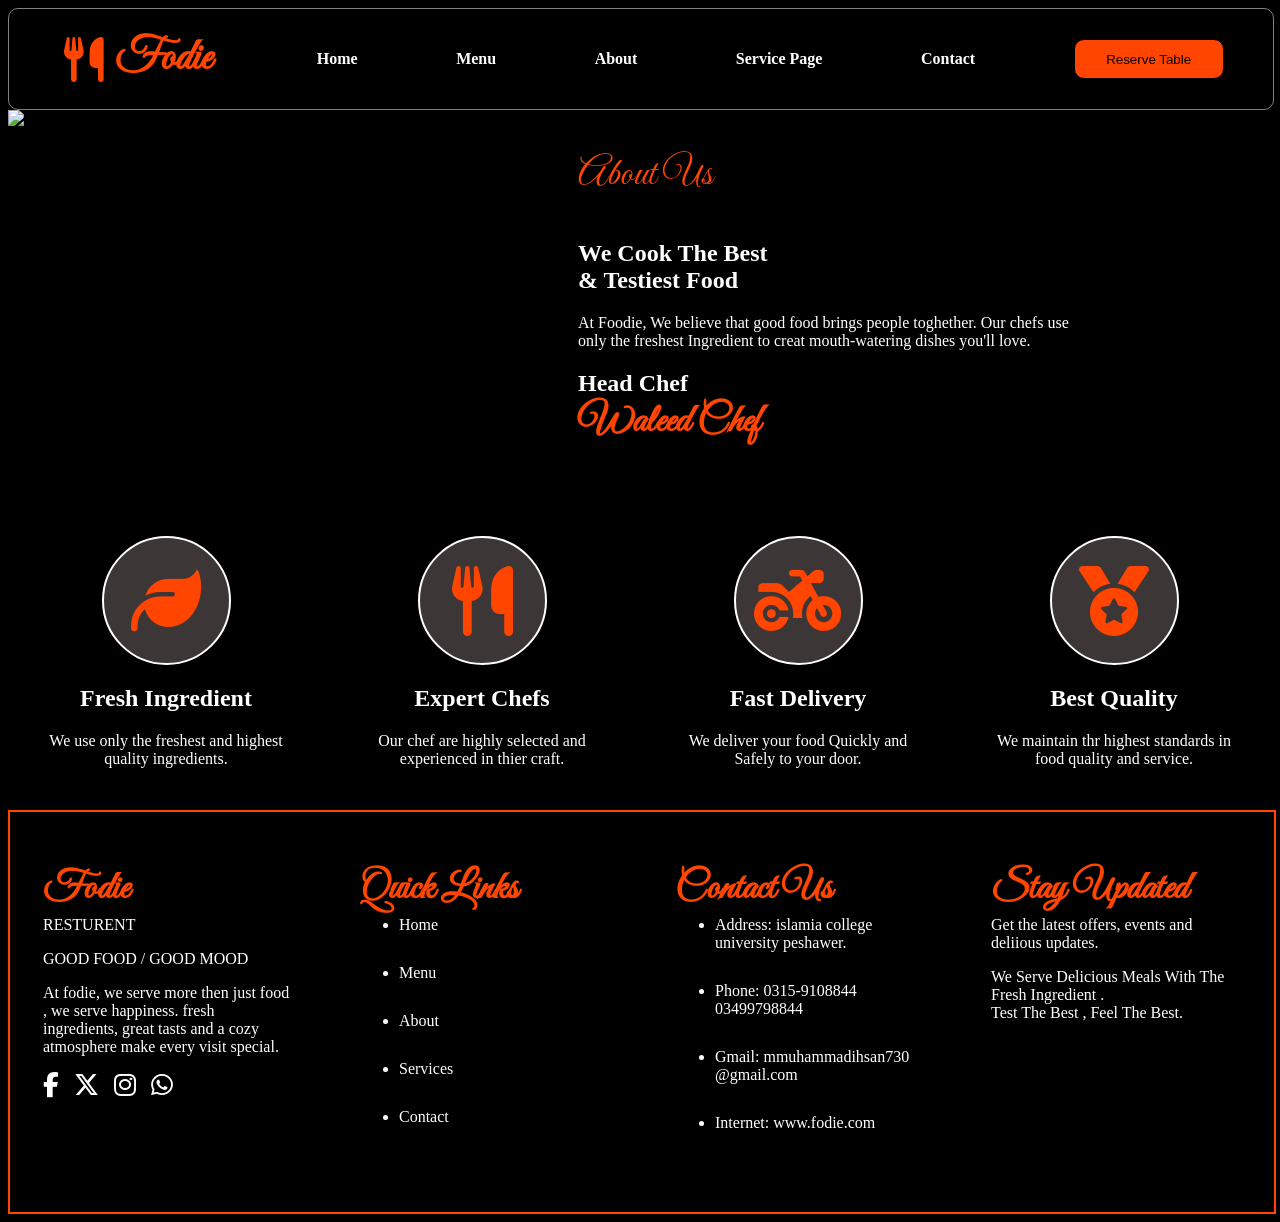
==== about.html @ 9bb31c4c "Add files via upload" ====
<!DOCTYPE html>
<html lang="en">
<head>
    <meta charset="UTF-8">
    <meta name="viewport" content="width=device-width, initial-scale=1.0">
    <title>about section</title>
    <link rel="stylesheet" href="style.css">
    <link rel="stylesheet" href="https://cdnjs.cloudflare.com/ajax/libs/font-awesome/6.5.2/css/all.min.css">
    <link href="https://fonts.googleapis.com/css2?family=Great+Vibes&display=swap" rel="stylesheet">
</head>
<body>
    <header>
        <div class="navbar1">

            <div class="logo1">
                <i class="fa-solid fa-utensils"></i>
                Fodie
            </div>
            <a href="index.html">Home</a>
            <a href="menu.html">Menu</a>
            <a href="about.html">About</a>
            <a href="service page.html">Service Page</a>
            <a href="contact.html">Contact</a>
            <button>Reserve Table</button>
        </div>

    </header>
    <main>
        <!--about section-->
        <article>
            <div class="about1">
                <div class="image2div forsame">
                    <img class="hummanimage" src="images/WhatsApp Image 2026-08-25 at 11.28.51 PM.jpeg"
                        alt="hummanimage">
                </div>
                <div class="aboutus forsame">
                    <p class="aboutp1">About Us</p>
                    <h1>We Cook The Best <br> & Testiest Food</h1>
                    <p class="aboutp2">At Foodie, We believe that good food brings people toghether.
                        Our chefs use only the freshest Ingredient to creat mouth-watering dishes you'll love.
                    </p>
                    <h1>Head Chef <br> <span class="alex">Waleed Chef</span></h1>
                </div>
            </div>
        </article>
        <section>
            <div class="section3">
                <div class="aboutfooter">

                    <div class="footerdiv1 footersame">
                        <div class="inerdiv1 inersame">
                            <i class="fa-solid fa-leaf"></i>
                        </div>
                        <div class="inerdiv2 inersame">
                            <h2>Fresh Ingredient</h2>
                            <p>We use only the freshest and highest quality ingredients.</p>
                        </div>

                    </div>
                    <div class="footerdiv2 footersame">
                        <div class="inerdiv1 inersame">
                            <i class="fa-solid fa-utensils"></i>
                        </div>
                        <div class="inerdiv2 inersame">
                            <h2>Expert Chefs</h2>
                            <p>Our chef are highly selected and experienced in thier craft.</p>
                        </div>
                    </div>


                    <div class="footerdiv3 footersame">
                        <div class="inerdiv1 inersame">
                            <i class="fa-solid fa-motorcycle"></i>
                        </div>
                        <div class="inerdiv2 inersame">
                            <h2>Fast Delivery</h2>
                            <p>We deliver your food Quickly and Safely to your door.</p>
                        </div>
                    </div>
                    <div class="footerdiv4 footersame">
                        <div class="inerdiv1 inersame">
                            <i class="fa-solid fa-medal"></i>
                        </div>
                        <div class="inerdiv2 inersame">
                            <h2>Best Quality</h2>
                            <p>We maintain thr highest standards in food quality and service.</p>
                        </div>
                    </div>
                </div>
            </div>
        </section>

    </main>

<footer>
        <div class="footerbig1">
            <div class="footeriner1 footerinersame">
                <h1 class="footerlogo samestyle">Fodie </h1>
                <p>RESTURENT</p>
                <p>GOOD FOOD / GOOD MOOD</p>
                <p>At fodie, we serve more then just food ,
                     we serve happiness. fresh ingredients, 
                     great tasts and a cozy atmosphere
                     make every visit special.</p>
                      <div class="social-icons">
                        <a href="facebook"><i class="fa-brands fa-facebook-f"></i></a>
                        <a href="twitter"><i class="fa-brands fa-x-twitter"></i></a>
                        <a href="instagram"><i class="fa-brands fa-instagram"></i></a>
                        <a href="whatsapp"><i class="fa-brands fa-whatsapp"></i></a>
                    </div>
            </div>
             <div class="footeriner2 footerinersame">
                <h1 class="quicklinktext samestyle">Quick Links</h1>
                
                <ul class="footerlist1 footersamelist">
                    <li>Home</li>
                    <li>Menu</li>
                    <li>About</li>
                    <li>Services</li>
                    <li>Contact</li>
                </ul>

             </div>
              <div class="footeriner3 footerinersame">
                <h1 class="footercontacttext samestyle">Contact Us</h1>
                <ul class="footerlist2 footersamelist">
                <li> Address: islamia college university peshawer.</li>
                <li> Phone: 0315-9108844 <br> 03499798844</li>
                <li>Gmail: mmuhammadihsan730 <br>@gmail.com</li>
                <li> Internet: www.fodie.com</li>
               </ul>
              </div>
               <div class="footeriner4 footerinersame">
                <h1 class="footerupdate samestyle">Stay Updated</h1>
                <p>Get the latest offers, events and deliious updates.</p>
                <p>We Serve Delicious Meals With The Fresh Ingredient . <br> Test The Best , Feel The Best.</p>
               </div>
        </div>
    </footer>


</body>
</html>
---- style.css ----
body{
    background-color: black;
}
.navbar1{
    width: 100%;
    height: 100px;
    background-color: black;
    color: white;
    font-weight: bold;
    border: 1px solid gray;
    display: flex;
    align-items: center;
    justify-content: space-around;
    border-radius: 10px;
    position: sticky;
    top: 0px;
    z-index: 100;
}
a {
text-decoration: none;
border-radius: 5px;
color: white;
transition: transform 1s ease, box-shadow 0.3s ease;

}
a:hover{
    color: black;
    background-color: orangered;
     transform: translateY(-25);
    box-shadow: 0 15px 30px 3px white;
    cursor: pointer;
}

a:active{
    color: red;
    background-color: black;
}

.logo1{
    font-family: "Great Vibes", cursive;
    font-size: 40px;
    color: orangered;
    width: 160px;
    height: 60px;
    font-weight: bold;
    border-radius: 5px;
    display: flex;
    align-items: center;
    justify-content: center; 
    justify-content: space-around; 
    font-size: 45px;
    transition: transform 1s ease, box-shadow 0.3s ease;
}
.logo1:hover{
    background-color: blueviolet;
    color: orangered;
     transform: translateY(-25);
    box-shadow: 0 15px 30px 3px white;
    cursor: pointer;
}

button{
    color: black;
    background-color: orangered;
    width: 150px;
    height: 40px;
    border-radius: 10px;
    border: 1px solid black;
    transition: transform 1s ease, box-shadow 0.3s ease;
}
button:hover{
    background-color: blueviolet;
    color: orangered;
    transform: translateY(-25);
    box-shadow: 0 15px 30px 3px white;
    cursor: pointer;
}
button:active{
    color: black;
    background-color: orangered;
}
.welcomefoodie{
    font-family: "Great Vibes", cursive;
    font-size: 40px;
    color: orangered;
}

/* =========================
   TABLET
========================= */

@media (max-width: 900px) {

    .navbar1 {
        height: auto;
        min-height: 100px;
        padding: 15px;
        flex-wrap: wrap;
        gap: 15px;
    }

    .logo1 {
        font-size: 38px;
        width: 140px;
        height: 50px;
    }

    a {
        padding: 8px 10px;
    }

    button {
        width: 130px;
        height: 40px;
    }
}


/* =========================
   MOBILE
========================= */

@media (max-width: 600px) {

    .navbar1 {
        height: auto;
        
        padding: 20px 10px;
        display: flex;
        flex-wrap: wrap;
        gap: 10px;
        justify-content: center;
    }

    .logo1 {
        width: auto;
        height: 55px;
        font-size: 40px;
        
    }

    .navbar1 a {
        width: 28%;
        text-align: center;
        padding: 8px 2px;
        font-size: 14px;
    }

    button {
        width: 180px;
        height: 42px;
        margin-top: 5px;
    }
}













/* section 22222222222222222222222222222222222222 */

.mainpage{
    width: 100%;
    height: 500px;
    background-color: black;
    color: white;
    border-radius: 5px;
    border: 2px solid orangered;
    display: flex;
    align-items: center;
    justify-content: space-between;
}
.maindiv1{
    position: relative;
    left: 100px;
}
.image1{
    width: 600px;
    height: 480px;
    box-sizing: 15px;
}
.mood{
font-family: "Great Vibes", cursive;
    font-size: 40px;
    color: orangered;
}

.social-icons{
    display: flex;
    gap: 15px;
    margin-top: 10px;
}

.social-icons a{
    font-size: 25px;
    color: white;
    text-decoration: none;
}

.social-icons a:hover{
    color: orangered;
    background-color: transparent;
}

/* Tablet - 768px to 1024px */
@media (max-width: 1024px) {
    .mainpage{
        height: auto;
        padding: 40px 20px;
        flex-direction: column;
        text-align: center;
    }
    .maindiv1{
        left: 0;
        margin-bottom: 30px;
    }
    .image1{
        width: 100%px;
        height: auto;
    }
    .social-icons{
        justify-content: center;
    }
}

@media (max-width: 768px) {
    .mainpage{
        padding: 30px 15px;
    }
    .image1div{
        order: -1;
    }
    /*.maindiv1{
        order: 2;
    }
    h1{
        font-size: 28px;
    }*/
    .mood{
        font-size: 30px;
    }
    .image1{
        width: 100%;
        height: auto;
        max-width: 350px;
    }
    button{
        width: 100%;
        padding: 12px;
    }
}
















/* MENU SECTION*/

.section2{
    width: 100%;
    height: auto;
    background-color: white;
    color: black;
}

.sec2p1{
    font-family: "Great Vibes", cursive;
    font-size: 40px;
    color: orangered;
    text-align: center;
}

.sec2h1{
    line-height: 1;
    color: black;
    text-align: center;
}

.sec2bigdiv{
    width: 100%;
    height: auto;
    display: flex;
    flex-direction: wrap;
    justify-content: center;
    align-items: center;
    justify-content: space-around;


}

.food{
    width: 240px;
    height: 300px;
    border-radius: 10px;
    border: 1px solid black;
    box-shadow: 0 0 15px 2px black;
    transition: transform 1s ease, box-shadow 0.3s ease;

}
.food:hover,
.food:active{
    transform: translateY(-25);
    box-shadow: 0 15px 30px 3px black;
    cursor: pointer;
}
.forallimage{
    width: 240px;
    height: 150px;
    border-radius: 10px;
}
.textdiv{
    text-align: center;
   font-family:'Segoe UI', Tahoma, Geneva, Verdana, sans-serif;
    font-size: 15px;
}
.price{
    color: orangered;
}





/* Tablet: 768px aur us se neechay */
@media (max-width: 768px) {
    .section2{
        height: auto;
        padding: 30px 0;
    }

    .sec2bigdiv{
        flex-wrap: wrap;
        height: auto;
        gap: 20px;
    }

    .food{
        width: 45%;
        height: auto;
        min-height: 280px;
    }

    .forallimage{
        width: 100%;
        height: 140px;
    }
}

/* Mobile: 480px aur us se neechay */
@media (max-width: 480px) {
    .sec2p1{
        font-size: 30px;
    }

    .sec2bigdiv{
        flex-direction: wrap;
       justify-content: space-around;
    }

    .food{
        width: 45%;
        height: auto;
        min-height: 220px;
    }

    .forallimage{
        width: 100%;
        height: 100px;
    }
    .textdiv h3{
        font-size: 14px;
    }
    .textdiv p{
        font-size: 12px;
    }
    .price{
        font-size: 12px;
    }
}












/* about section article*/

.about1{
    width: 100%;
    height: 400px;
    background-color: black;
    display: flex;
    border-radius: 10px;
    gap: 70px;
}
.forsame{
    width: 500px;
    height: 400px;
    border: 1px solid  white;
    border: 5px;
}
.hummanimage{
    width: 500px;
    height: 400px;
    border: 5px;
}
.aboutus{
    color: white;
}
.aboutp1{
   font-family: "Great Vibes", cursive;
    font-size: 40px;
    color: orangered;
}
.alex{
    font-family: "Great Vibes", cursive;
    font-size: 40px;
    color: orangered;
}





/* Tablet - 768px tak */
@media (max-width: 768px) {
    .about1{
        flex-direction: column;
        height: auto;
        gap: 20px;
        padding: 20px;
    }
    .forsame{
        width: 100%;
        height: auto;
    }
    .hummanimage{
        width: 100%;
        height: 300px;
        object-fit: contain;
    }
    .aboutp1, .alex{
        font-size: 32px;
    }
}

/* Mobile - 480px tak */
@media (max-width: 480px) {
    .about1{
        padding: 15px;
        border-radius: 0;
    }
    .hummanimage{
        height: 270px;
        width: 100%;
    }
    .aboutus h1{
        font-size: 22px;
    }
    .aboutp1, .alex{
        font-size: 26px;
    }
    .aboutp2{
        font-size: 14px;
    }
}





.section3{
    background-color: black;
    width: 100%;
    height: 100%;
}
.aboutfooter{
    width: 100%;
    height: 300px;
    background-color: black;
    border-radius: 5px;
    color: white;
    display: flex;
    justify-content: center;
    align-items: center;
    justify-content: space-around;
}
.footersame{
    width: 250px;
    height: 250px;
    text-align: center;
    display: flex;
    flex-direction: column;
    justify-content: center;
    align-items: center;
}


.inerdiv1{
    border-radius: 50%;
    border: 2px solid white;
    display: flex;
    justify-content: center;
    background-color: rgb(61, 54, 54);
    align-items: center;
    width: 125px;
    height: 125px;
}
.inerdiv1 i{
    font-size: 70px;
    color: white;
    color: orangered;
}

@media (max-width: 768px){
    .aboutfooter{
        width: 100%;
        height: auto;
        flex-wrap: wrap;
    }
}

@media (max-width: 480px){
    .footersame{
        width: 170px;
        height: auto;
        flex-direction: row;
        flex-wrap: wrap;
    }
    .inerdiv1{
        width: 90px;
        height: 90px;

    }
    .inerdiv1 i {
        font-size: 35px;
    }
}







/* SERVICE PAGE SECTION*/
.servicearticle{
    width: 100%;
    height: auto;
    background-color: black;
}
.servicep1{
    text-align: center;
    font-family: "Great Vibes", cursive;
    font-size: 40px;
    color: orangered;
    
}
.serviceh1{
    text-align: center;
    color: white;
    
}


.servicediv1{
    width: 100%;
    height: 400px;
    display: flex;
    justify-content: center;
    align-items: center;
    justify-content: space-around;
    /*transition: transform 1s ease, box-shadow 0.3s ease;*/    
}


.servicesame{
    width: 200px;
    height: 300px;
    border: 1px solid rgb(99, 82, 51);
    background-color: rgba(71, 65, 65, 0.735);
    color: white;
    text-align: center;
    border-radius: 5px;
    display: flex;
    flex-direction: column;
    justify-content: center;
    align-items: center;
    justify-content: space-around;
}

.forsameicon i{
     font-size: 70px;
     color: orangered;
}
.forsametext{
    font-family: 'Segoe UI', Tahoma, Geneva, Verdana, sans-serif;
}

/* ===== Tablet (max 1024px) ===== */
@media (max-width: 1024px) {
    .servicediv1 {
        height: auto;
        display: grid;
        grid-template-columns: repeat(2, 1fr);
        gap: 30px 25px;
        padding: 30px 30px 50px;
        justify-items: center;
        align-items: stretch;
    }

    .servicesame {
        width: 100%;
        max-width: 320px;
        height: auto;
        min-height: 260px;
        padding: 25px 15px;
        gap: 15px;
    }

    .serviceh1 {
        font-size: 30px;
    }

    .forsameicon i {
        font-size: 60px;
    }
}

/* ===== Mobile (max 600px) ===== */
@media (max-width: 600px) {
    .servicep1 {
        font-size: 30px;
    }

    .serviceh1 {
        font-size: 20px;
        padding: 0 10px;
    }

    .servicediv1 {
        grid-template-columns: repeat(2, 1fr);
        gap: 15px 10px;
        padding: 20px 10px 40px;
    }

    .servicesame {
        max-width: 100%;
        min-height: 210px;
        padding: 18px 8px;
        gap: 10px;
    }

    .forsameicon i {
        font-size: 40px;
    }

    .forsametext h2 {
        font-size: 16px;
        margin: 0 0 6px;
    }

    .forsametext p {
        font-size: 12px;
        line-height: 1.4;
        margin: 0;
    }
}














/*
CONTACT SECTION
*/
.contactusp1{
    text-align: center;
}
.contactsection{
    display: flex;
}
.contactleftdiv{
    width: 35%;
    height: auto;
    
    color: white;
}

.contacticontext{
    display: flex;
    justify-content: center;
    align-items: center;
    flex-direction: column;
    justify-content: space-around;
    gap: 50px;
}

.contactallicon i{
    font-size: 35px;
    color: orangered;
}
.contactinfosame{
    display: flex;
    gap: 40px;
}
















.contactrightdiv{
    width: 65%;
    height: auto;
    color: white;
   
}

.rightdivh1{
    text-align: center;
}

.formfulldiv{
    display: flex;
    flex-direction: column;
    gap: 40px;
}

.formsame input{
    width: 300px;
    height: 40px;

}
.formsame textarea{
    width: 300px;
    height: 80px;
}
.formbutton{
    margin-top: 30px;
}


/* ===== Tablet - 768px ===== */
@media (max-width: 768px) {
    .contactsection{
        flex-direction: column;
        gap: 40px;
    }
    .contactleftdiv,
    .contactrightdiv{
        width: 100%;
    }
    .contacticontext{
        display: grid;
        grid-template-columns: 1fr 1fr;
        gap: 25px 20px;
    }
    .contactinfosame{
        flex-direction: column;
        align-items: center;
        text-align: center;
        gap: 10px;
    }
    .social-icons{
        grid-column: 1 / -1;
        justify-content: center;
    }
    .formfulldiv{
        display: grid;
        grid-template-columns: 1fr 1fr;
        gap: 20px;
    }
    .formsame input,
    .formsame textarea{
        width: 100%;
        box-sizing: border-box;
    }
    .formsame textarea{
        height: 40px;
        resize: none;
        padding-top: 8px;
    }
}

/* ===== Mobile - 480px ===== */
@media (max-width: 480px) {
    .contactusp1{
        font-size: 14px;
    }
    .contactleftdiv h1,
    .rightdivh1{
        font-size: 22px;
        text-align: center;
    }
    .contacticontext{
        grid-template-columns: 1fr 1fr;
        gap: 20px 15px;
    }
    .contactallicon i{
        font-size: 24px;
    }
    .loactiontext,
    .phonetext,
    .gmailtext,
    .globetext,
    .clocktext{
        font-size: 12px;
        line-height: 1.3;
    }
    .formfulldiv{
        grid-template-columns: 1fr 1fr;
        gap: 15px;
    }
    .formsame textarea{
        height: 40px;
    }
    .formarea textarea::placeholder{
        font-size: 13px;
    }
    .formbutton{
        width: 100%;
    }
}










/*
footer section
*/

.footerbig1{
    width: 100%;
    height: 400px;
    border: 2px solid orangered;
    display: flex;
    justify-content: space-around;
    align-items: center;
}

.footerinersame{
    width: 250px;
    height: 300px;
    color: white;
}

.samestyle{
    font-family: "Great Vibes", cursive;
    font-size: 40px;
    color: orangered;
    line-height: 0;
}

.footersamelist{
    display: flex;
    flex-direction: column;
    gap: 30px;
}

/* ===== Tablet (768px - 1024px) ===== */
@media (max-width: 1024px) {
    .footerbig1 {
        height: auto;
        display: grid;
        grid-template-columns: repeat(2, 1fr);
        gap: 40px 30px;
        padding: 40px 30px;
        justify-items: center;
        align-items: start;
    }

    .footerinersame {
        width: 100%;
        max-width: 350px;
        height: auto;
        word-break: break-word;
    }

    .samestyle {
        font-size: 34px;
        line-height: 1.3;
        margin-bottom: 15px;
    }

    .footersamelist {
        gap: 18px;
        padding: 0;
        list-style: none;
    }
}

/* ===== Mobile (max 600px) ===== */
@media (max-width: 600px) {
    .footerbig1 {
        grid-template-columns: repeat(2, 1fr);
        gap: 30px 15px;
        padding: 25px 12px;
    }

    .footerinersame {
        max-width: 100%;
        font-size: 12px;
    }

    .footerinersame p {
        font-size: 12px;
        line-height: 1.5;
    }

    .samestyle {
        font-size: 26px;
        line-height: 1.3;
        margin-bottom: 10px;
    }

    .footersamelist {
        gap: 12px;
        padding: 0;
        list-style: none;
    }

    .footersamelist li {
        font-size: 12px;
    }

    .social-icons {
        display: flex;
        flex-wrap: wrap;
        gap: 10px;
        margin-top: 10px;
    }
}
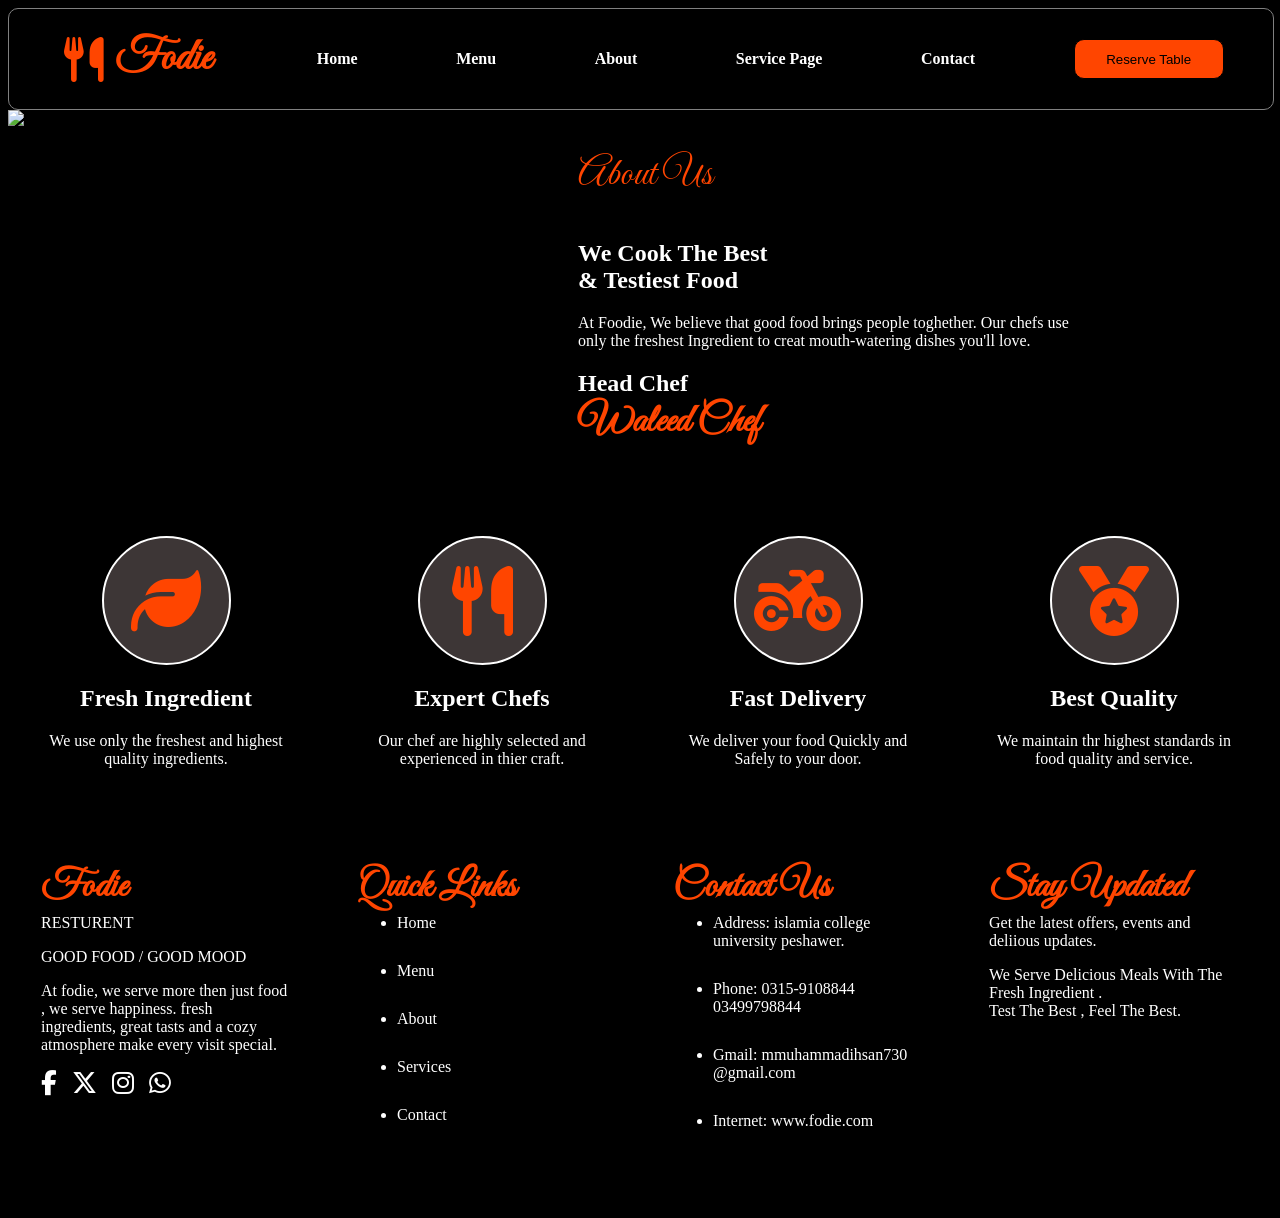
==== commit 16a729fe: "Add files via upload" ====
--- a/about.html
+++ b/about.html
@@ -30,7 +30,7 @@
         <article>
             <div class="about1">
                 <div class="image2div forsame">
-                    <img class="hummanimage" src="images/WhatsApp Image 2026-08-25 at 11.28.51 PM.jpeg"
+                    <img class="hummanimage" src="images/image1.jpeg"
                         alt="hummanimage">
                 </div>
                 <div class="aboutus forsame">
--- a/style.css
+++ b/style.css
@@ -883,7 +883,6 @@
 .footerbig1{
     width: 100%;
     height: 400px;
-    border: 2px solid orangered;
     display: flex;
     justify-content: space-around;
     align-items: center;
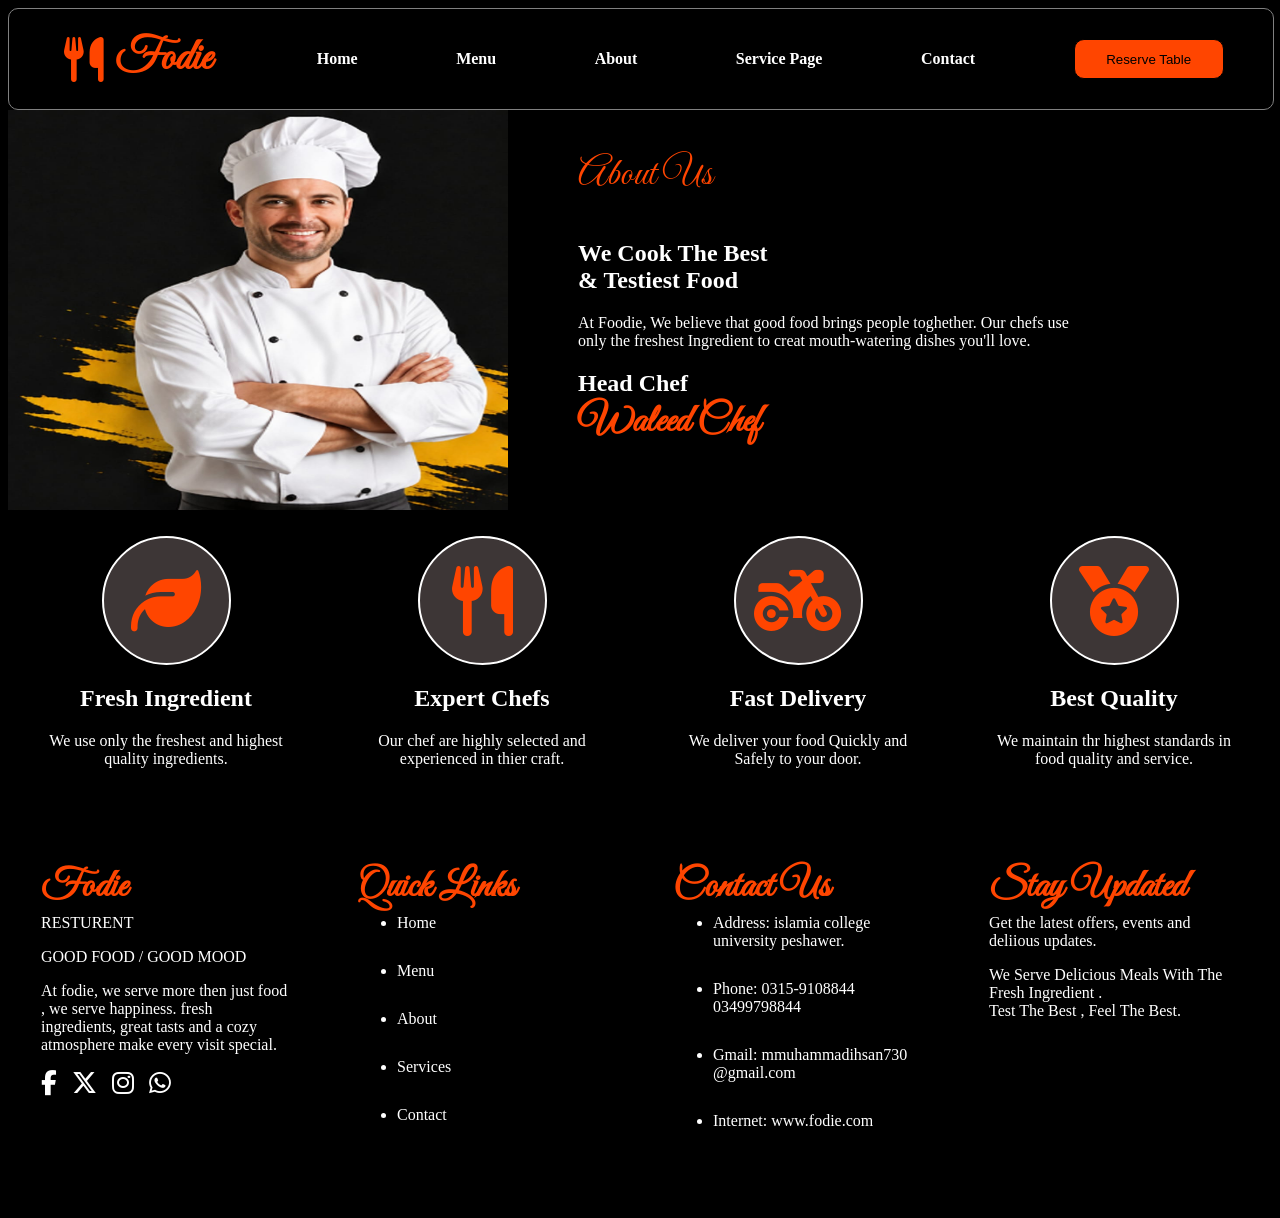
==== commit d43f8fb9: "Add files via upload" ====
--- a/about.html
+++ b/about.html
@@ -30,7 +30,7 @@
         <article>
             <div class="about1">
                 <div class="image2div forsame">
-                    <img class="hummanimage" src="images/image1.jpeg"
+                    <img class="hummanimage" src="image1.jpeg"
                         alt="hummanimage">
                 </div>
                 <div class="aboutus forsame">
